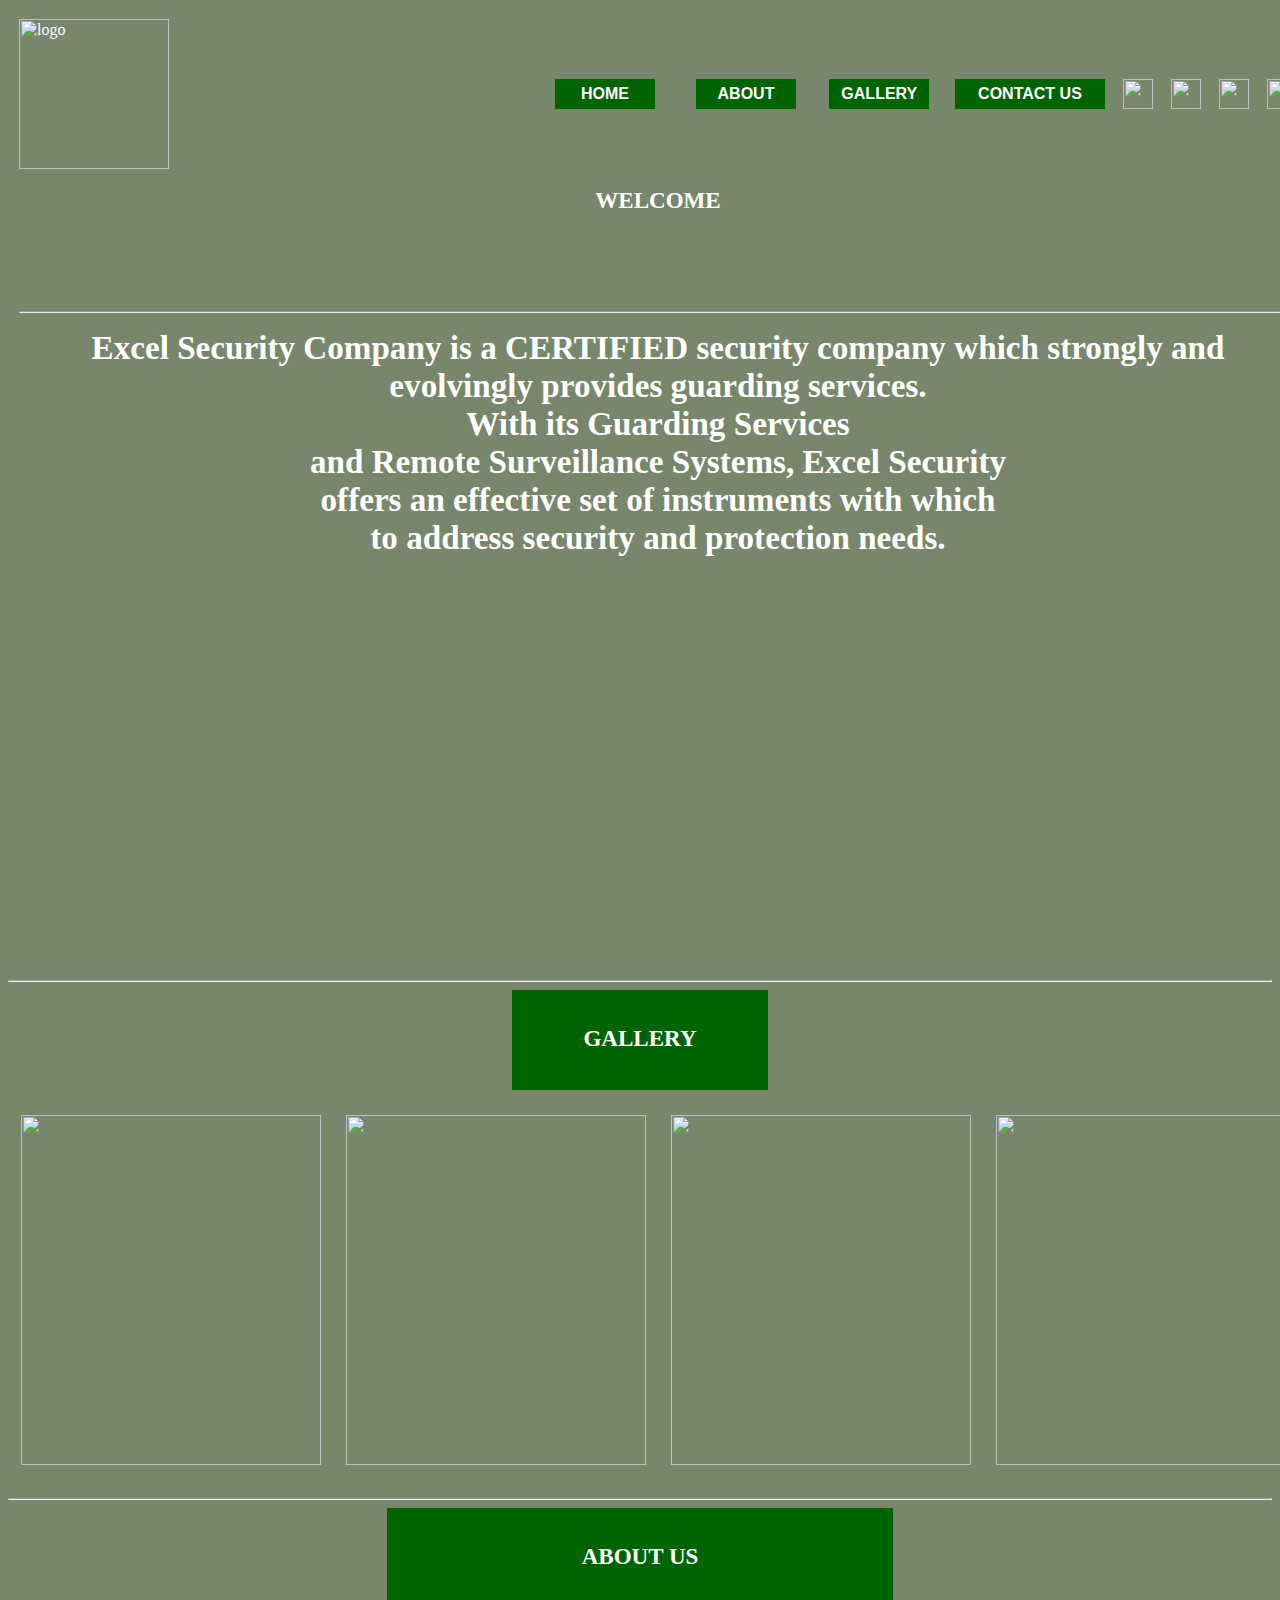
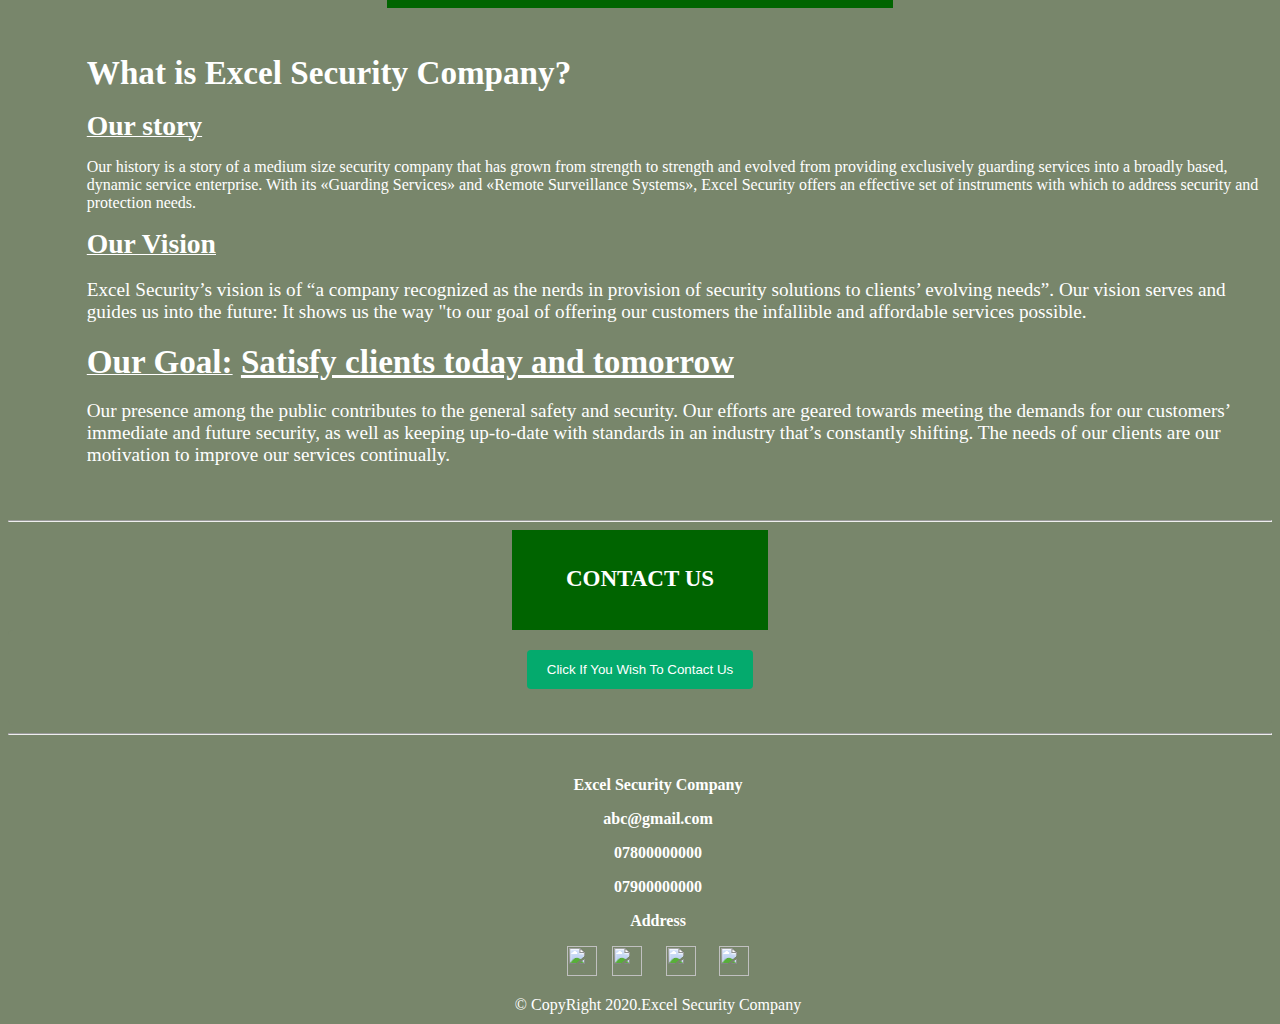
==== index.html @ b9d9d771 "Rename excel.html to index.html" ====
<html>
<head>
<title>Excel Security Company</title>

<style>


input[type=button] {
  background-color: #04AA6D;
  color: white;
  padding: 12px 20px;
  border: none;
  border-radius: 4px;
  cursor: pointer;
}

input[type=button]:hover {
  background-color: #45a049;
}

.container {
  border-radius: 5px;
  background-color: #78866b;
  padding: 20px;
}



textarea{
resize:none;
}
</style>
</head>
<body bgcolor="#78866b" style="color:white;font-family:verdana">
<table border="0" width="1300" height="150" align="center" cellspacing="4" cellpadding="7" background="cx.jpg" align="center">

<tr height="150">
<td width="150"><image src="c2.jpg" width="150" alt="logo"></fd>
<td align="center" width="200" height="50"><a href="excel.html" title="go to home"><button 
class="button" style="width:100;height:30;background-color:#006400;border:0;color:white"><b>
<big>HOME</big></b></button></a></td>

<td align="center" width="150" height="50"><a href="#aboutus" title="go to About"><button 
class="button" style="width:100;height:30;background-color:#006400;border:0;color:white"><b>
<big>ABOUT</big></b></button></a></td>

<td align="center" width="150" height="50"><a href="#gallery" title="go to Gallery"><button 
class="button" style="width:100;height:30;background-color:#006400;border:0;color:white"><b>
<big>GALLERY</big></b></button></a></td>

<td align="center" width="150" height="50"><a href="#contactus" title="go to Contact"><button 
class="button" style="width:150;height:30;background-color:#006400;border:0;color:white"><b>
<big>CONTACT US</big></b></button></a></td>

<td align=center width="30"><a href="https://www.facebook.com/excelguards"><img src="facebook.jpg" width="30" height="30"></a></td>

<td align=center width="30"><a href="  "><img src="instagram.jpg" width="30" height="30"></a></td>

<td align=center width="30"><a href="  "><img src="whatsapp.jpg" width="30" height="30"></a></td>

<td align=center width="30"><a href="  "><img src="twitter.jpg" width="30" height="30"></a></td>
</tr>
<tr height="200" width="1300" rowspan="8">
<td width="1300  align="center" colspan="9"><p align="center"><big><big><b>WELCOME<br><br><br><br><hr><p align="center"><big><big>Excel Security Company is a CERTIFIED security company which strongly and evolvingly provides guarding services.<br>With its Guarding Services<br> and Remote Surveillance Systems, Excel Security <br>offers an effective set of instruments with which<br> to address security and protection needs.</big></big></b></big></big></p></td>


</tr>

<tr>
<td width="1300" height="400"></td>
</tr>
</table>
<hr>
<!-----GALLERY----->

<div id="gallery">
<table border="0" width"1300" height="100" align="center" bgcolor=#006400 >
<tr>
<td>
<center>
<p style="width:250;height:30;background-color:#006400;border:0;color:white"><big><big><b>
GALLERY</b></big></big></p></center>
</td>
</tr>
</table> 

<table style="border-collapse:collapse" width="1300" height="300" align="center" bgcolor="#78866b">
<tr>
<td align="center" width="400" height="400"><img src="G5.png" width="300" height="350"></td>
<td align="center" width="400" height="400"><img src="G3.png" width="300" height="350"></td>
<td align="center" width="400" height="400"><img src="g1.jpg" width="300" height="350"></td>
<td align="center" width="400" height="400"><img src="G4.png" width="300" height="350"></td>
</tr>
</table>
</div>
<hr>
<!----About Us---->
<div id="aboutus">
<table border="0" width"1300" height="100" align="center" bgcolor=#006400 >
<tr>
<td>
<center>
<p style="width:500;height:30;background-color:#006400;border:0;color:white"><big><big><b>
ABOUT US</b></big></big></p></center>
</td>
</tr>
</table>

<table border="0" width"1300" height="100" align="center" bgcolor=#78866b>
<tr> 
<td rowspan="2" width="80" height="500"></td>
<td width="1300" height="500"><p style="color:lightgey"><b><big><big><big><big>What is Excel Security Company?</big></big></big></big></b>
</br>
</br>
<b><u><big><big><big>Our story</p></big></big></big></u></b>
<p>Our history is a story of a medium size security company that has grown from strength to strength and evolved from providing exclusively guarding services into a broadly based, dynamic service enterprise. With its «Guarding Services» and «Remote Surveillance Systems», Excel Security offers an effective set of instruments with which to address security and protection needs.
<br>
<b><u><big><big><big><p>Our Vision</p></big></big></u></b>
<p>Excel Security’s vision is of “a company recognized as the nerds in provision of security solutions to clients’ evolving needs”. Our vision serves and guides us into the future: It shows us the way "to our goal of offering our customers the infallible and affordable services possible.
<b><u><big><big><big><p>Our Goal:</u>  <u>Satisfy clients today and tomorrow </p></big></big></big></u></b>
Our presence among the public contributes to the general safety and security. Our efforts are geared towards meeting the demands for our customers’ immediate and future security, as well as keeping up-to-date with standards in an industry that’s constantly shifting. The needs of our clients are our motivation to improve our services continually.</p>

</big></p></td>
</tr>
</table>
</div>
<hr>
<div id="contactus">
<table border="0" width"1300" height="100" align="center" bgcolor=#006400 >
<tr>
<td>
<center>
<p style="width:250;height:30;background-color:#006400;border:0;color:white"><big><big><b>
CONTACT US</b></big></big></p></center>
</td>
</tr>
</table>
<div class="container">
<form align="center">

    <a href="Contact Us.html"><input type="button" value="Click If You Wish To Contact Us"></a>
  </form>
</div>
</td>

</tr>
</table><hr>
<!------LAST PART------->
<table border="0" width="1300" height="30" align="center" bgcolor="#78866b">
<tr>
<td></td>
</tr>
</table>

<table border="0" width="1300" height="30" align="center">
<tr>
<td>
<p align="center"><b>Excel Security Company</b></p>
<p align="center"><b>abc@gmail.com</b></p>
<p align="center"><b>07800000000</b></p>
<p align="center"><b>07900000000</b></p>
<p align="center"><b>Address</b></p>

<pre align="center" width="40"><a href="https://www.facebook.com/excelguards"><img src="facebook.jpg" width="30" height="30"></a>  <a href="https://www.facebook.com/excelguards"><img src="instagram.jpg" width="30" height="30"></a>   <a href="https://www.facebook.com/excelguards"><img src="twitter.jpg" width="30" height="30"></a>   <a href="https://www.facebook.com/excelguards"><img src="whatsapp.jpg" width="30" height="30"></a>
</pre>
<p align="center" style="color:white">© CopyRight 2020.Excel Security Company </p>
</td>
</tr>
</table>
</div>
</body>

 
</html>
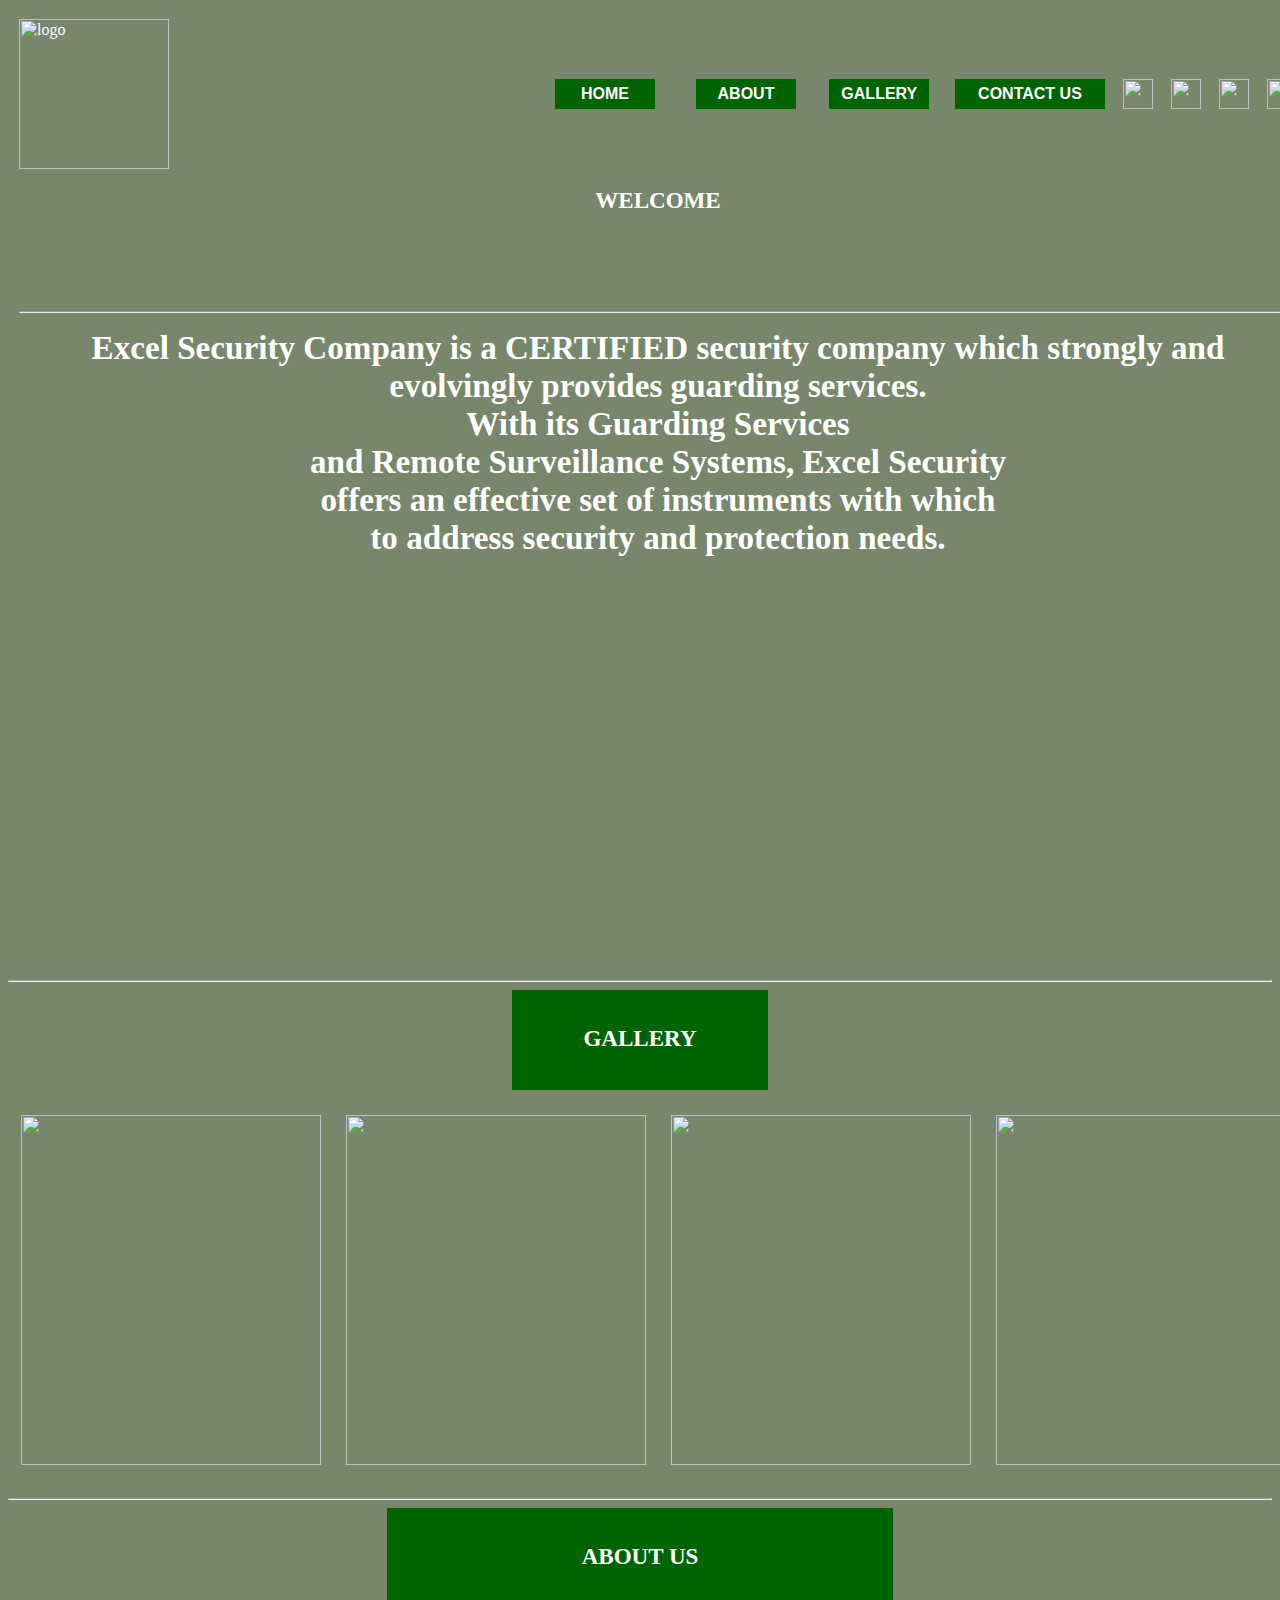
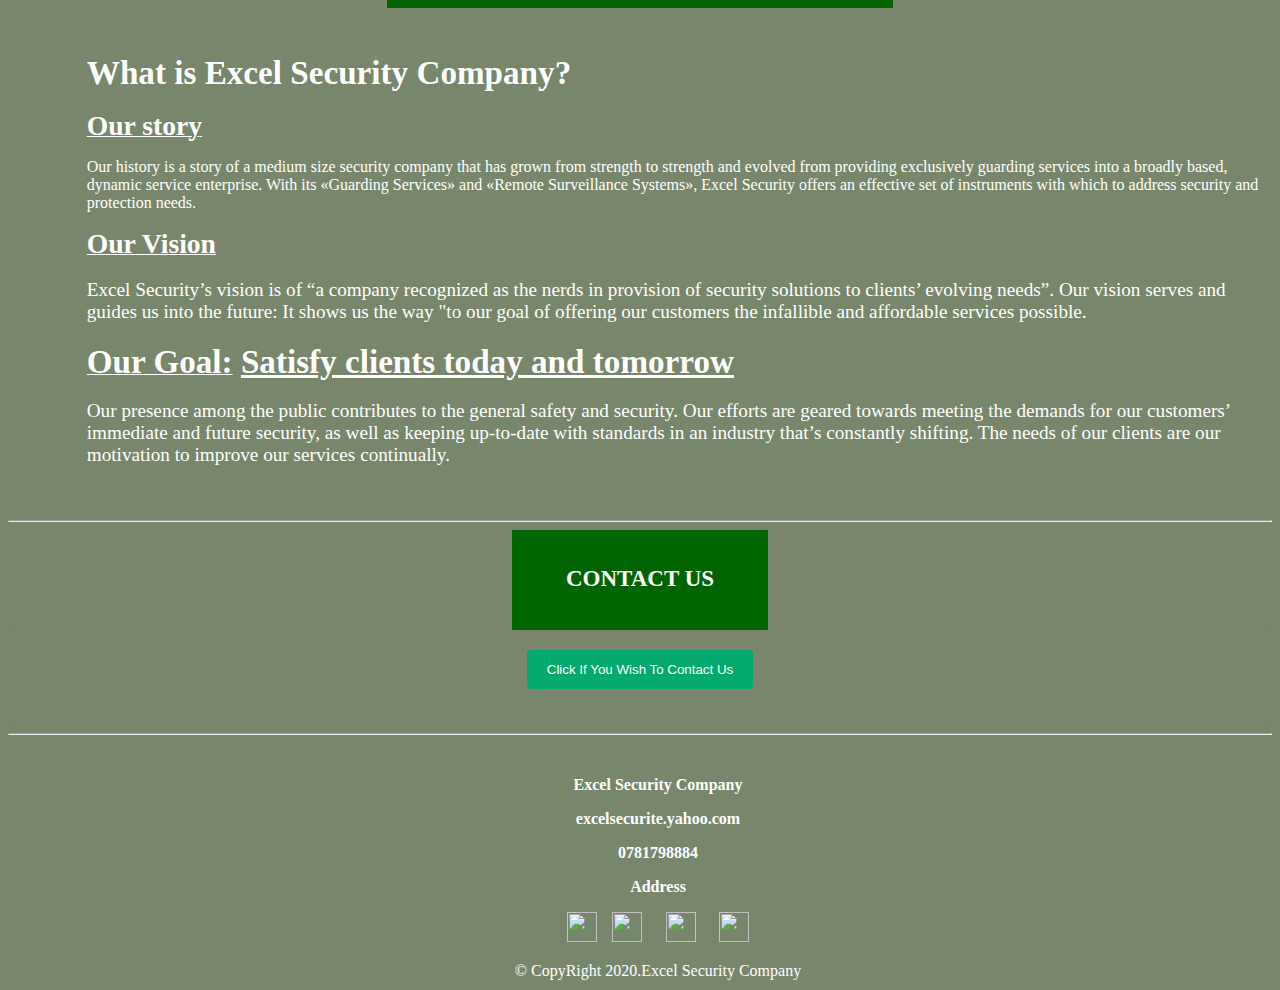
==== commit 9c0fce32: "Update index.html" ====
--- a/index.html
+++ b/index.html
@@ -156,9 +156,9 @@
 <tr>
 <td>
 <p align="center"><b>Excel Security Company</b></p>
-<p align="center"><b>abc@gmail.com</b></p>
-<p align="center"><b>07800000000</b></p>
-<p align="center"><b>07900000000</b></p>
+<p align="center"><b>excelsecurite.yahoo.com</b></p>
+<p align="center"><b>0781798884</b></p>
+
 <p align="center"><b>Address</b></p>
 
 <pre align="center" width="40"><a href="https://www.facebook.com/excelguards"><img src="facebook.jpg" width="30" height="30"></a>  <a href="https://www.facebook.com/excelguards"><img src="instagram.jpg" width="30" height="30"></a>   <a href="https://www.facebook.com/excelguards"><img src="twitter.jpg" width="30" height="30"></a>   <a href="https://www.facebook.com/excelguards"><img src="whatsapp.jpg" width="30" height="30"></a>
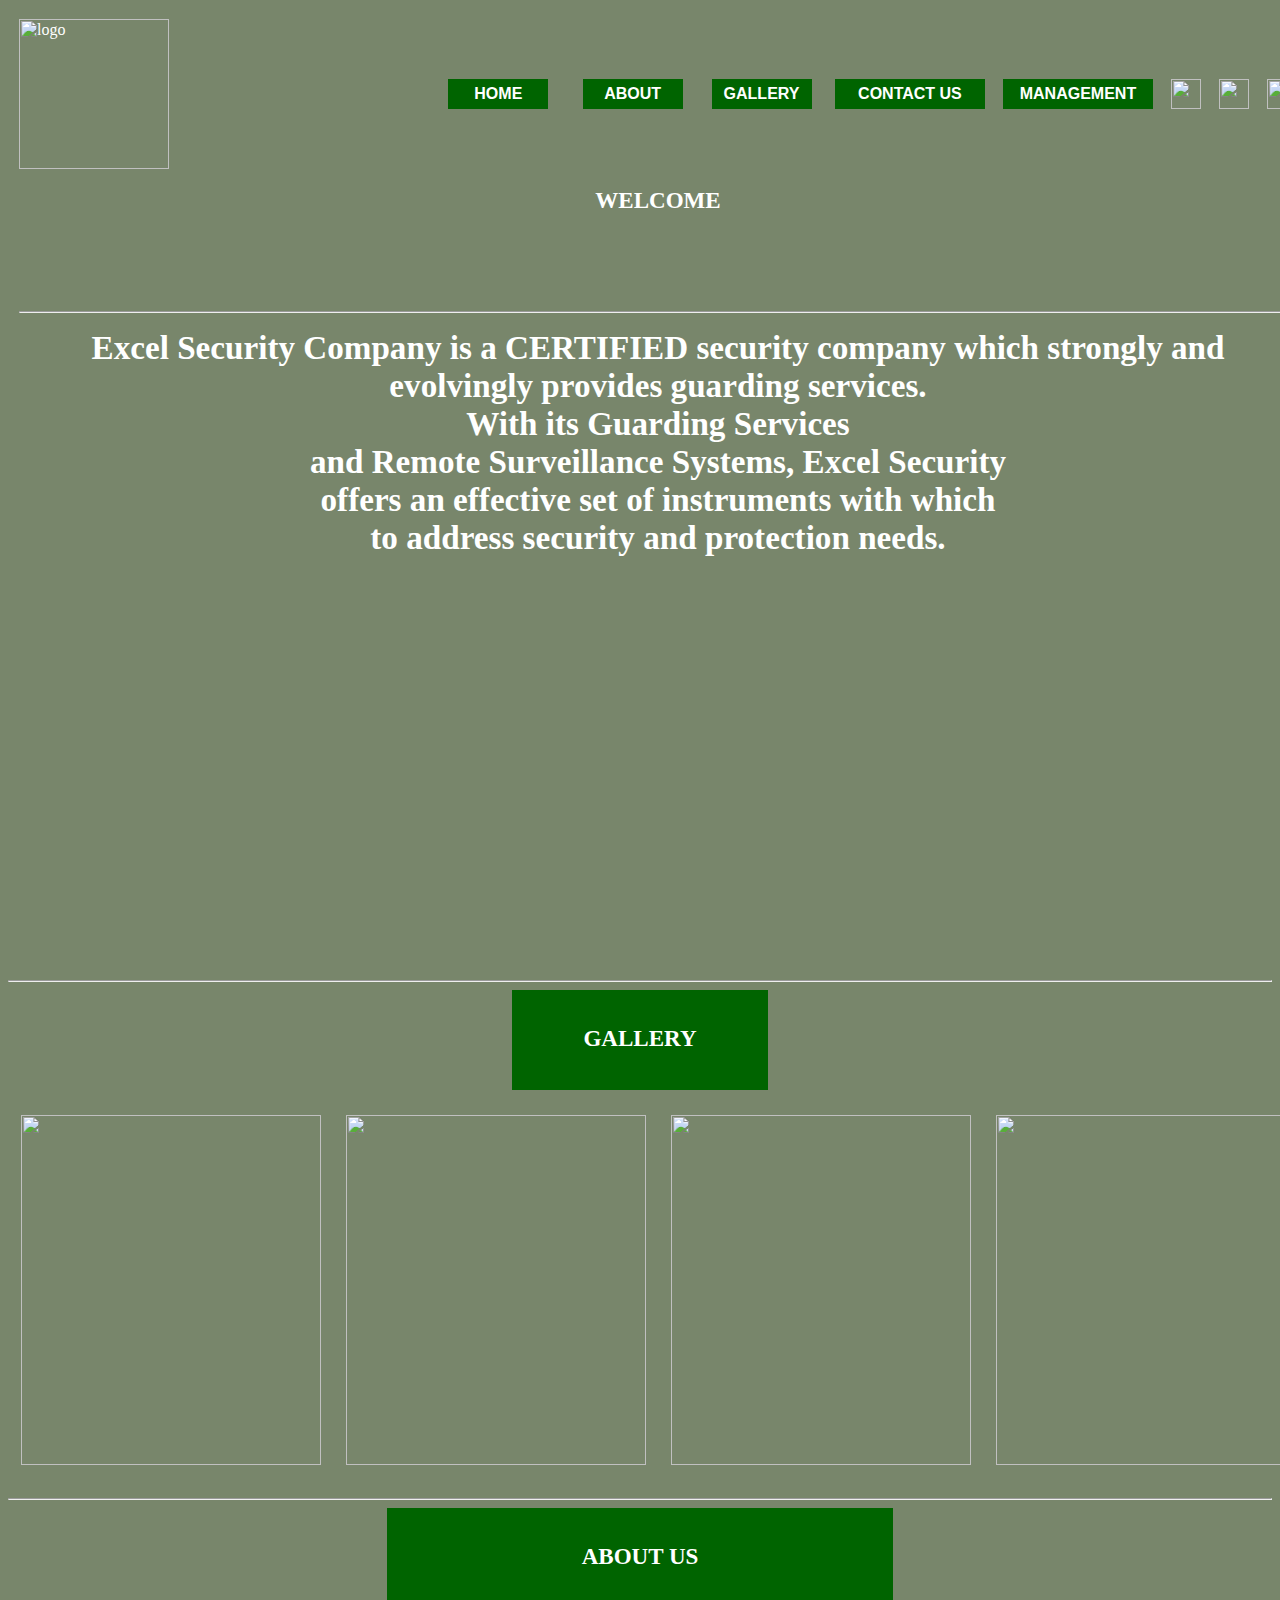
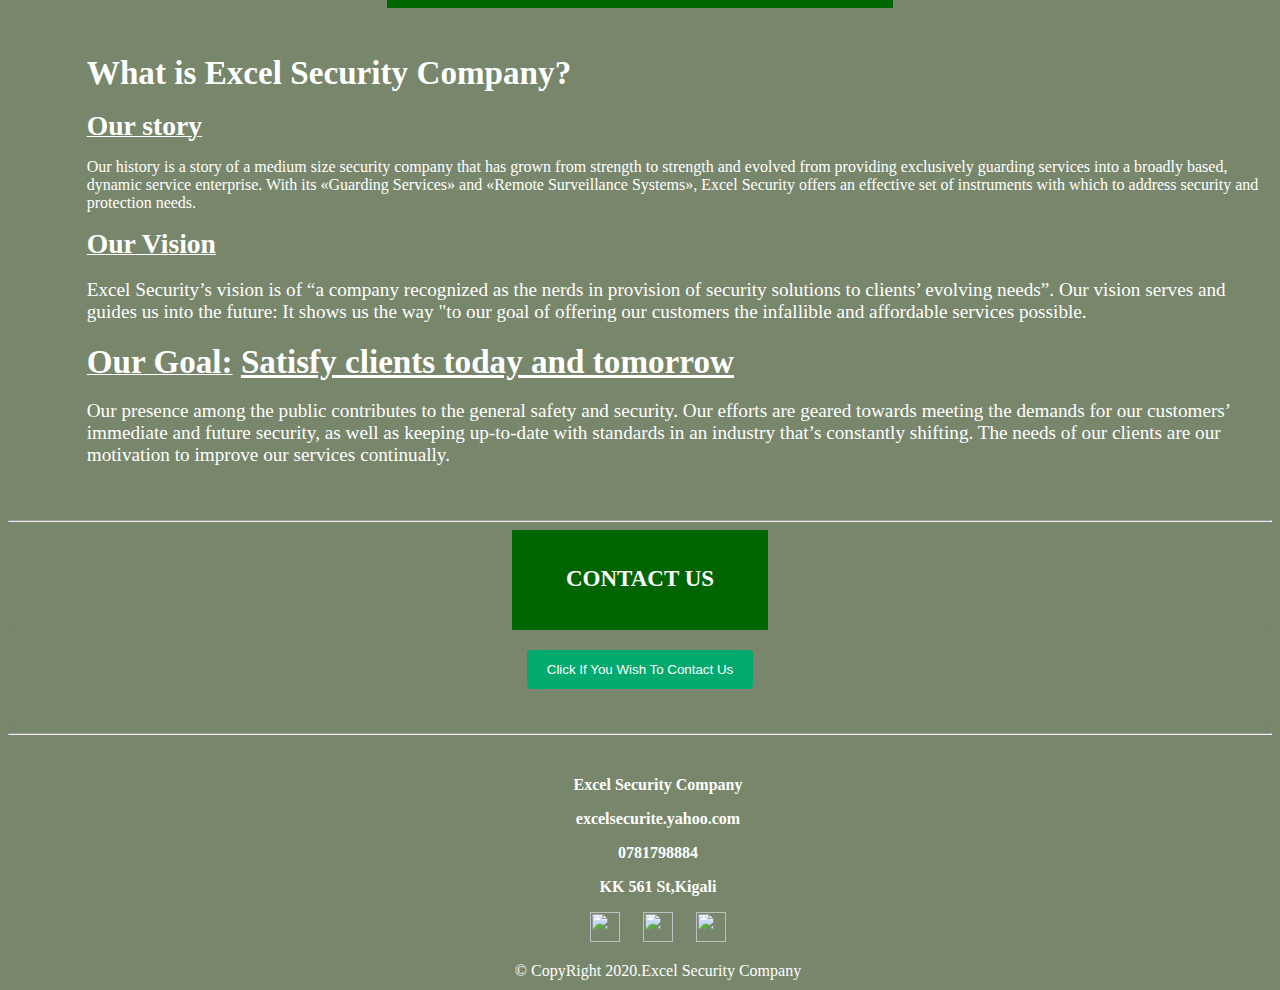
==== commit 6ca851f9: "Update index.html" ====
--- a/index.html
+++ b/index.html
@@ -36,7 +36,7 @@
 
 <tr height="150">
 <td width="150"><image src="c2.jpg" width="150" alt="logo"></fd>
-<td align="center" width="200" height="50"><a href="excel.html" title="go to home"><button 
+<td align="center" width="200" height="50"><a href="index.html" title="go to home"><button 
 class="button" style="width:100;height:30;background-color:#006400;border:0;color:white"><b>
 <big>HOME</big></b></button></a></td>
 
@@ -52,9 +52,11 @@
 class="button" style="width:150;height:30;background-color:#006400;border:0;color:white"><b>
 <big>CONTACT US</big></b></button></a></td>
 
+<td align="center" width="150" height="50"><a href="management.html" title="go to Management"><button 
+class="button" style="width:150;height:30;background-color:#006400;border:0;color:white"><b>
+<big>MANAGEMENT</big></b></button></a></td>
+
 <td align=center width="30"><a href="https://www.facebook.com/excelguards"><img src="facebook.jpg" width="30" height="30"></a></td>
-
-<td align=center width="30"><a href="  "><img src="instagram.jpg" width="30" height="30"></a></td>
 
 <td align=center width="30"><a href="  "><img src="whatsapp.jpg" width="30" height="30"></a></td>
 
@@ -159,9 +161,9 @@
 <p align="center"><b>excelsecurite.yahoo.com</b></p>
 <p align="center"><b>0781798884</b></p>
 
-<p align="center"><b>Address</b></p>
+<p align="center"><b>KK 561 St,Kigali</b></p>
 
-<pre align="center" width="40"><a href="https://www.facebook.com/excelguards"><img src="facebook.jpg" width="30" height="30"></a>  <a href="https://www.facebook.com/excelguards"><img src="instagram.jpg" width="30" height="30"></a>   <a href="https://www.facebook.com/excelguards"><img src="twitter.jpg" width="30" height="30"></a>   <a href="https://www.facebook.com/excelguards"><img src="whatsapp.jpg" width="30" height="30"></a>
+<pre align="center" width="40"><a href="https://www.facebook.com/excelguards"><img src="facebook.jpg" width="30" height="30"></a>   <a href="https://www.facebook.com/excelguards"><img src="twitter.jpg" width="30" height="30"></a>   <a href="https://www.facebook.com/excelguards"><img src="whatsapp.jpg" width="30" height="30"></a>
 </pre>
 <p align="center" style="color:white">© CopyRight 2020.Excel Security Company </p>
 </td>
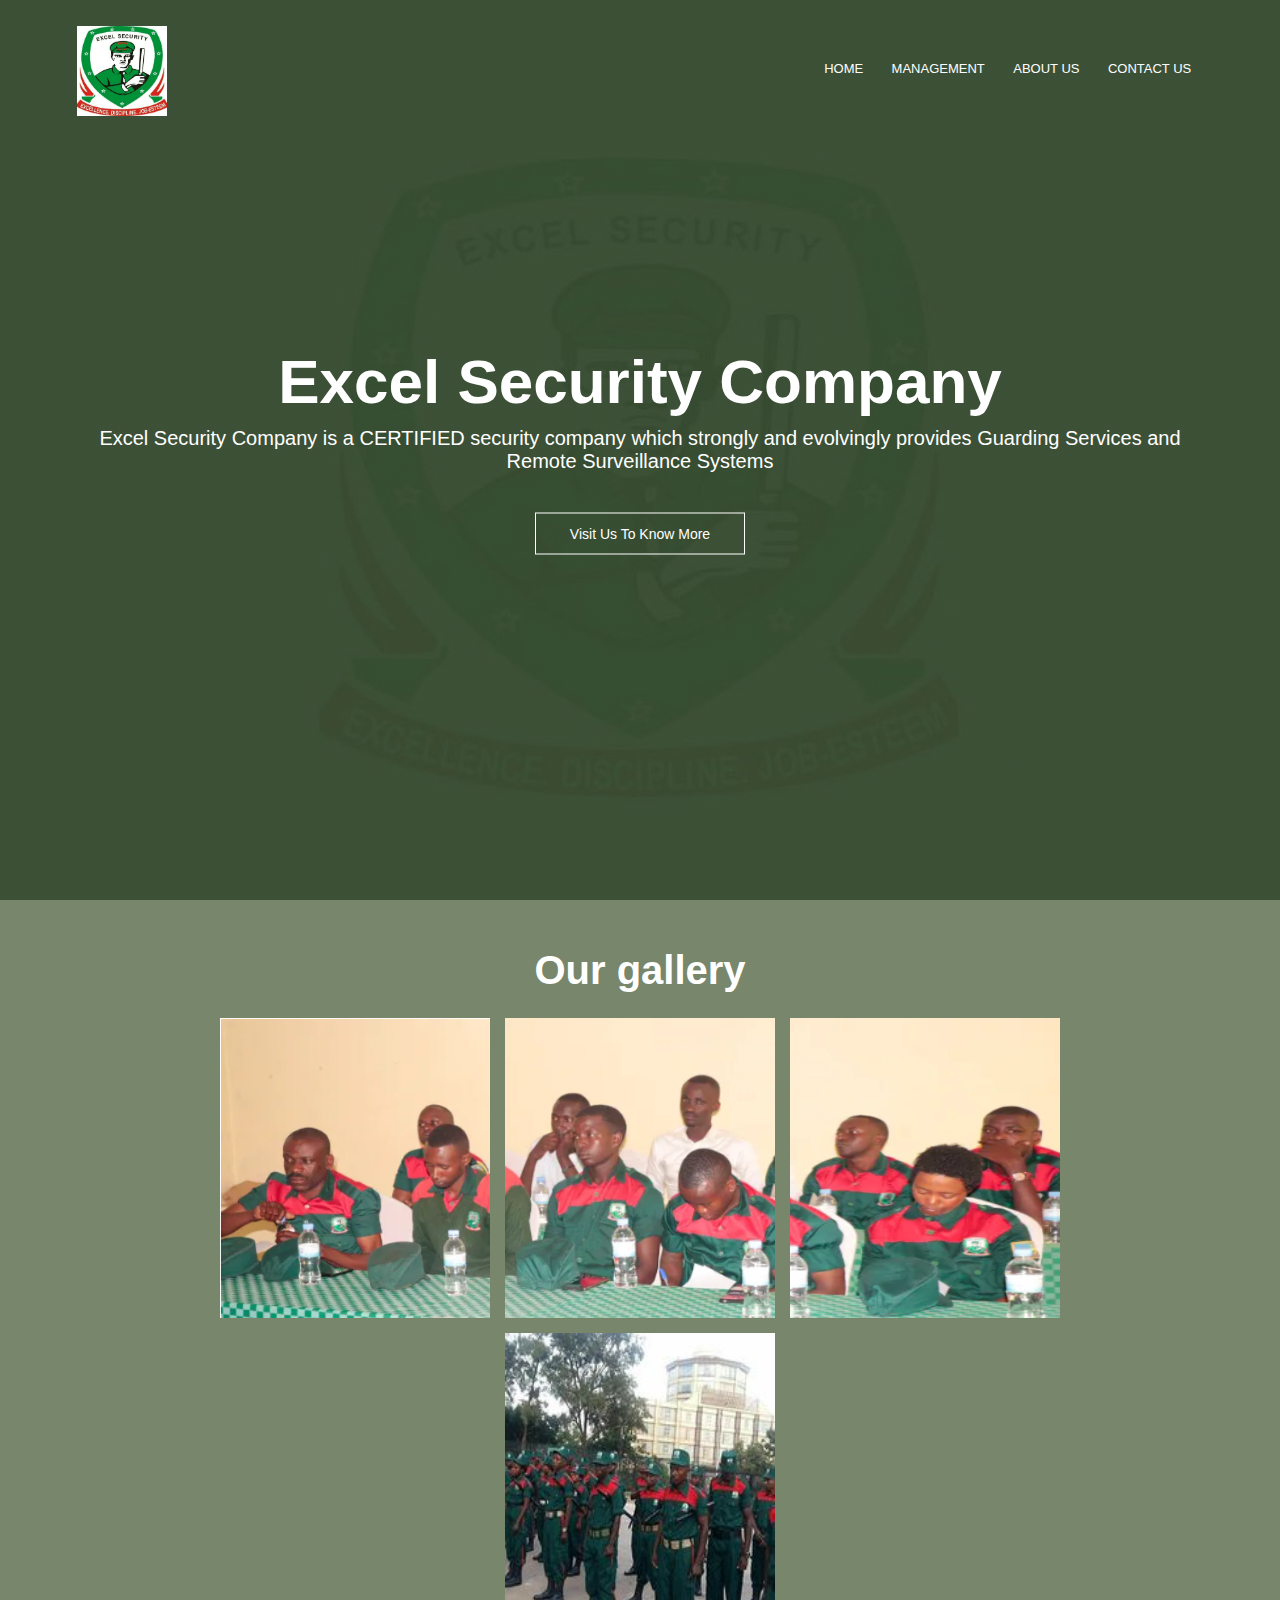
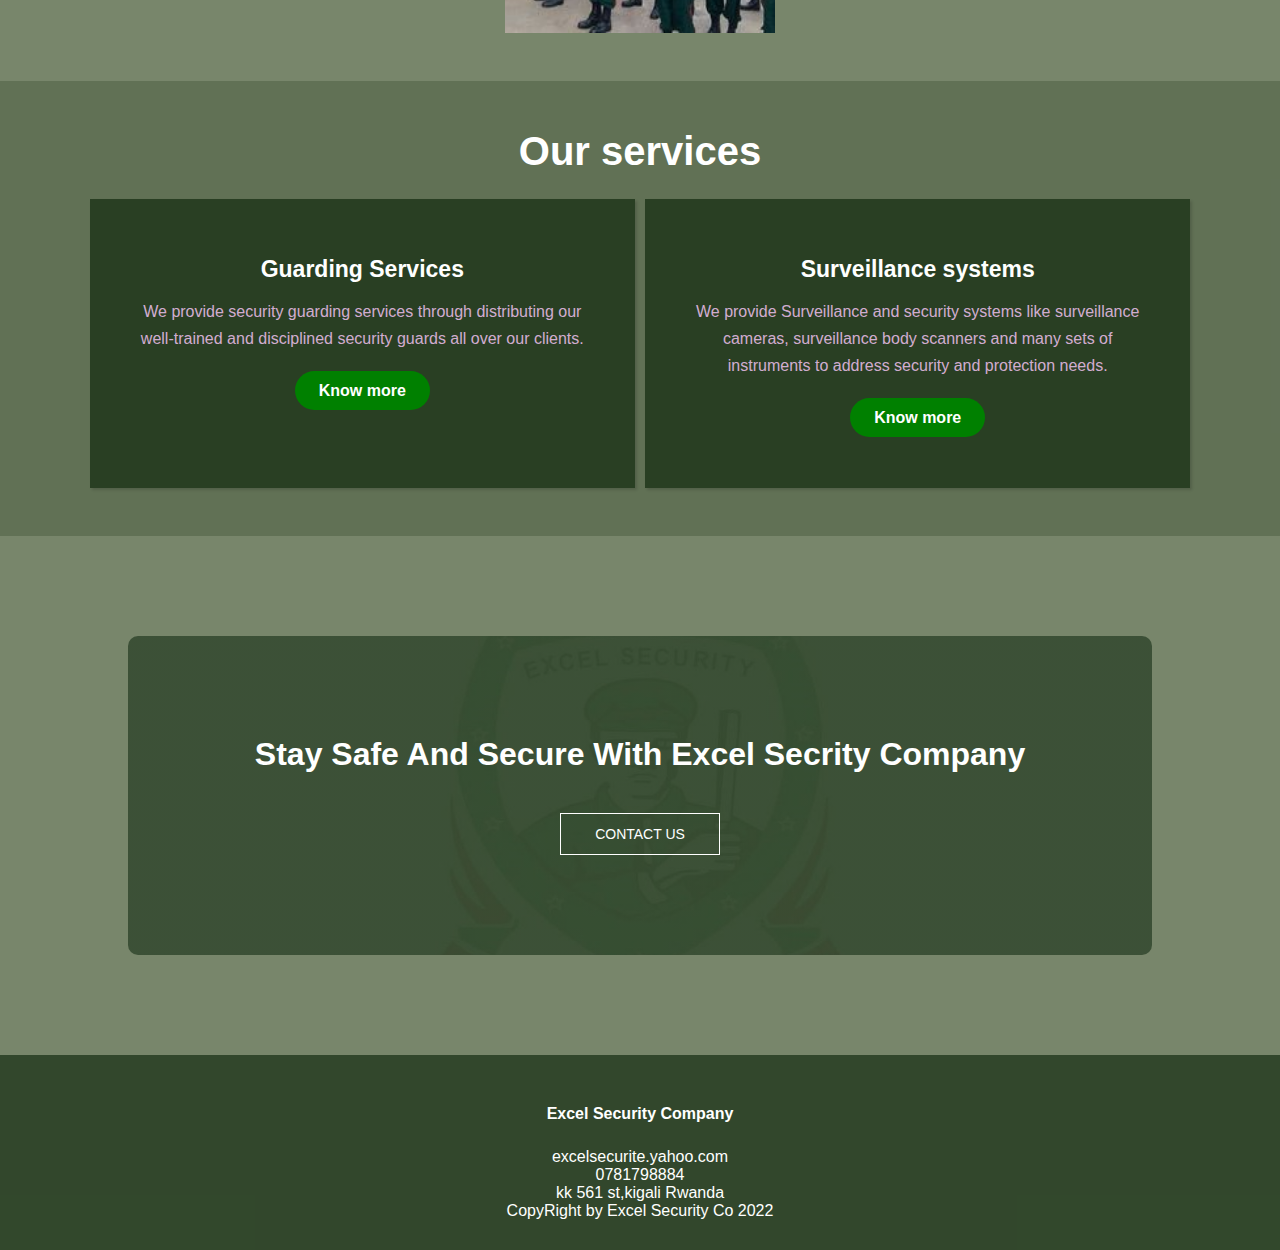
==== commit e299eeb7: "Add files via upload" ====
--- a/index.html
+++ b/index.html
@@ -1,176 +1,139 @@
 <html>
 <head>
-<title>Excel Security Company</title>
+<meta name="viewport" content="width=device-width, initial-scale=1.0">
+<link rel="stylesheet" type="text/css" href="style.css">
+<link rel="stylesheet" href="fontawesome/css/all.min.css">
+</head>
+<body>
+<section class="header">
+<nav>
+<a href="index.html"><img src="c2.jpg" width="100"></a>
+<div class="nav-links" id="navLinks">
+<i class="fa fa-times" onclick="hideMenu()"></i>
+<ul>
+<li><a href="index.html">HOME</a></li>
+<li><a href="management.html">MANAGEMENT</a></li>
 
-<style>
+<li><a href="about.html">ABOUT US</a></li>
+<li><a href="contact.html">CONTACT US</a></li>
+</ul> 
+</div>
+<i class="fa fa-bars" onclick="showMenu()"></i>
+</nav>
+<div class="text-box">
+<h1>Excel Security Company</h1>
+<p>Excel Security Company is a CERTIFIED security company which strongly and evolvingly provides Guarding Services and Remote Surveillance Systems</p>
+<a href="contact.html" class="hero-btn">Visit Us To Know More</a>
+</div>
+
+</section>
+
+<!-- gallery -->
 
 
-input[type=button] {
-  background-color: #04AA6D;
-  color: white;
-  padding: 12px 20px;
-  border: none;
-  border-radius: 4px;
-  cursor: pointer;
+<div class="gallery">
+    <h1>Our <span>gallery</span></h1>
+    <div class="main-gallery">
+        <div class="inner-gallery">
+            <img src="G3.png" alt="">
+        </div>
+
+        <div class="inner-gallery">
+            <img src="G4.png" alt="">
+        </div>
+
+        <div class="inner-gallery">
+            <img src="G5.png" alt="">
+        </div>
+
+        <div class="inner-gallery">
+            <img src="g1.jpg" alt="">
+        </div>
+
+        
+    </div>
+</div>
+
+<!-- our services -->
+
+<div class="our-servies">
+    <h1>Our <span>services</span></h1>
+
+    <div class="main-services">
+
+        <div class="inner-services">
+            
+                <i class="fas fa-user-shield"></i>
+           
+           <h5>Guarding Services</h5>
+            <div class="pra">
+            <p>We provide security guarding services through distributing our well-trained and disciplined security guards all over our clients.</p>
+            <p style="text-align: center;">
+           <a class="button" href="contact.html">Know more</a>
+            </p>
+            </div>
+             
+
+
+  </div>
+<div class="inner-services">
+            
+                <i class="fas fa-bell"></i>
+           
+           <h5>Surveillance systems</h5>
+            <div class="pra">
+            <p>We provide Surveillance and security systems like surveillance cameras, surveillance body scanners and many sets of instruments to address security and protection needs.</p>
+            <p style="text-align: center;">
+           <a class="button" href="contact.html">Know more</a>
+            </p>
+            
+             </div>
+
+
+  </div>
+
+       
+
+
+    </div>
+</div>
+
+<!-----call----->
+<section class="cta">
+<h1>Stay Safe And Secure With Excel Secrity Company</h1>
+<a href="contact.html" class="hero-btn">CONTACT US</a>
+</section>
+
+<!------footer----->
+<section class="footer">
+<h4>Excel Security Company</h4>
+<p>excelsecurite.yahoo.com<br>0781798884<br>kk 561 st,kigali Rwanda</p>
+<div class="icons">
+<i class="fab fa-facebook"></i>
+<i class="fab fa-whatsapp"></i>
+<i class="fab fa-twitter"></i>
+</div>
+<p>CopyRight by Excel Security Co 2022</p>
+</section>
+
+<script>
+
+var navLinks = document.getElementById("navLinks");
+function showMenu(){
+navLinks.style.right= "0";
+}
+function hideMenu(){
+navLinks.style.right= "-200px";
 }
 
-input[type=button]:hover {
-  background-color: #45a049;
-}
-
-.container {
-  border-radius: 5px;
-  background-color: #78866b;
-  padding: 20px;
-}
+</script>
 
 
 
-textarea{
-resize:none;
-}
-</style>
-</head>
-<body bgcolor="#78866b" style="color:white;font-family:verdana">
-<table border="0" width="1300" height="150" align="center" cellspacing="4" cellpadding="7" background="cx.jpg" align="center">
-
-<tr height="150">
-<td width="150"><image src="c2.jpg" width="150" alt="logo"></fd>
-<td align="center" width="200" height="50"><a href="index.html" title="go to home"><button 
-class="button" style="width:100;height:30;background-color:#006400;border:0;color:white"><b>
-<big>HOME</big></b></button></a></td>
-
-<td align="center" width="150" height="50"><a href="#aboutus" title="go to About"><button 
-class="button" style="width:100;height:30;background-color:#006400;border:0;color:white"><b>
-<big>ABOUT</big></b></button></a></td>
-
-<td align="center" width="150" height="50"><a href="#gallery" title="go to Gallery"><button 
-class="button" style="width:100;height:30;background-color:#006400;border:0;color:white"><b>
-<big>GALLERY</big></b></button></a></td>
-
-<td align="center" width="150" height="50"><a href="#contactus" title="go to Contact"><button 
-class="button" style="width:150;height:30;background-color:#006400;border:0;color:white"><b>
-<big>CONTACT US</big></b></button></a></td>
-
-<td align="center" width="150" height="50"><a href="management.html" title="go to Management"><button 
-class="button" style="width:150;height:30;background-color:#006400;border:0;color:white"><b>
-<big>MANAGEMENT</big></b></button></a></td>
-
-<td align=center width="30"><a href="https://www.facebook.com/excelguards"><img src="facebook.jpg" width="30" height="30"></a></td>
-
-<td align=center width="30"><a href="  "><img src="whatsapp.jpg" width="30" height="30"></a></td>
-
-<td align=center width="30"><a href="  "><img src="twitter.jpg" width="30" height="30"></a></td>
-</tr>
-<tr height="200" width="1300" rowspan="8">
-<td width="1300  align="center" colspan="9"><p align="center"><big><big><b>WELCOME<br><br><br><br><hr><p align="center"><big><big>Excel Security Company is a CERTIFIED security company which strongly and evolvingly provides guarding services.<br>With its Guarding Services<br> and Remote Surveillance Systems, Excel Security <br>offers an effective set of instruments with which<br> to address security and protection needs.</big></big></b></big></big></p></td>
+</body>
 
 
-</tr>
 
-<tr>
-<td width="1300" height="400"></td>
-</tr>
-</table>
-<hr>
-<!-----GALLERY----->
 
-<div id="gallery">
-<table border="0" width"1300" height="100" align="center" bgcolor=#006400 >
-<tr>
-<td>
-<center>
-<p style="width:250;height:30;background-color:#006400;border:0;color:white"><big><big><b>
-GALLERY</b></big></big></p></center>
-</td>
-</tr>
-</table> 
 
-<table style="border-collapse:collapse" width="1300" height="300" align="center" bgcolor="#78866b">
-<tr>
-<td align="center" width="400" height="400"><img src="G5.png" width="300" height="350"></td>
-<td align="center" width="400" height="400"><img src="G3.png" width="300" height="350"></td>
-<td align="center" width="400" height="400"><img src="g1.jpg" width="300" height="350"></td>
-<td align="center" width="400" height="400"><img src="G4.png" width="300" height="350"></td>
-</tr>
-</table>
-</div>
-<hr>
-<!----About Us---->
-<div id="aboutus">
-<table border="0" width"1300" height="100" align="center" bgcolor=#006400 >
-<tr>
-<td>
-<center>
-<p style="width:500;height:30;background-color:#006400;border:0;color:white"><big><big><b>
-ABOUT US</b></big></big></p></center>
-</td>
-</tr>
-</table>
-
-<table border="0" width"1300" height="100" align="center" bgcolor=#78866b>
-<tr> 
-<td rowspan="2" width="80" height="500"></td>
-<td width="1300" height="500"><p style="color:lightgey"><b><big><big><big><big>What is Excel Security Company?</big></big></big></big></b>
-</br>
-</br>
-<b><u><big><big><big>Our story</p></big></big></big></u></b>
-<p>Our history is a story of a medium size security company that has grown from strength to strength and evolved from providing exclusively guarding services into a broadly based, dynamic service enterprise. With its «Guarding Services» and «Remote Surveillance Systems», Excel Security offers an effective set of instruments with which to address security and protection needs.
-<br>
-<b><u><big><big><big><p>Our Vision</p></big></big></u></b>
-<p>Excel Security’s vision is of “a company recognized as the nerds in provision of security solutions to clients’ evolving needs”. Our vision serves and guides us into the future: It shows us the way "to our goal of offering our customers the infallible and affordable services possible.
-<b><u><big><big><big><p>Our Goal:</u>  <u>Satisfy clients today and tomorrow </p></big></big></big></u></b>
-Our presence among the public contributes to the general safety and security. Our efforts are geared towards meeting the demands for our customers’ immediate and future security, as well as keeping up-to-date with standards in an industry that’s constantly shifting. The needs of our clients are our motivation to improve our services continually.</p>
-
-</big></p></td>
-</tr>
-</table>
-</div>
-<hr>
-<div id="contactus">
-<table border="0" width"1300" height="100" align="center" bgcolor=#006400 >
-<tr>
-<td>
-<center>
-<p style="width:250;height:30;background-color:#006400;border:0;color:white"><big><big><b>
-CONTACT US</b></big></big></p></center>
-</td>
-</tr>
-</table>
-<div class="container">
-<form align="center">
-
-    <a href="Contact Us.html"><input type="button" value="Click If You Wish To Contact Us"></a>
-  </form>
-</div>
-</td>
-
-</tr>
-</table><hr>
-<!------LAST PART------->
-<table border="0" width="1300" height="30" align="center" bgcolor="#78866b">
-<tr>
-<td></td>
-</tr>
-</table>
-
-<table border="0" width="1300" height="30" align="center">
-<tr>
-<td>
-<p align="center"><b>Excel Security Company</b></p>
-<p align="center"><b>excelsecurite.yahoo.com</b></p>
-<p align="center"><b>0781798884</b></p>
-
-<p align="center"><b>KK 561 St,Kigali</b></p>
-
-<pre align="center" width="40"><a href="https://www.facebook.com/excelguards"><img src="facebook.jpg" width="30" height="30"></a>   <a href="https://www.facebook.com/excelguards"><img src="twitter.jpg" width="30" height="30"></a>   <a href="https://www.facebook.com/excelguards"><img src="whatsapp.jpg" width="30" height="30"></a>
-</pre>
-<p align="center" style="color:white">© CopyRight 2020.Excel Security Company </p>
-</td>
-</tr>
-</table>
-</div>
-</body>
-
- 
-</html>
+</html>--- a/style.css
+++ b/style.css
@@ -0,0 +1,566 @@
+*{
+margin: 0;
+padding: 0;
+font-family: 'poppins', sans-serif;
+}
+
+body{
+background: #78866b;
+
+}
+
+.header{
+min-height: 100vh;
+width: 100%;
+background-image:linear-gradient(rgba(4,30,2,0.6),rgba(4,30,2,0.6)),url(cx.jpg);
+background-position: center;
+background-size: cover;
+position: relative;
+
+}
+
+nav{
+display: flex;
+padding: 2% 6%;
+justify-content: space-between;
+align-items: center;
+}
+
+nav img{
+width: 90px;
+
+}
+.nav-links{
+flex: 1;
+text-align: right;
+
+}
+
+.nav-links ul li{
+list-style: none;
+display: inline-block;
+padding: 8px 12px;
+position: relative;
+
+}
+
+.nav-links ul li a{
+color: #fff;
+text-decoration: none;
+font-size: 13px;
+
+}
+
+.nav-links ul li::after{
+content: '';
+width: 0%;
+height: 5px;
+background: green;
+display: block;
+margin: auto;
+transition: 0.5s;
+
+}
+
+.nav-links ul li:hover::after{
+width: 100%
+
+}
+
+.text-box{
+width: 90%;
+color: #fff;
+position: absolute;
+top: 50%;
+left: 50%;
+transform: translate(-50%,-50%);
+text-align: center;
+
+
+
+}
+
+.text-box h1{
+font-size: 62px;
+
+}
+.text-box h2{
+font-size: 70px;
+
+}
+
+.text-box p{
+margin: 10px 0 40px;
+font-size: 20px;
+ color: #fff;
+
+}
+
+.hero-btn{
+display: inline-block;
+text-decoration: none;
+color: #fff;
+border: 1px solid #fff;
+padding: 12px 34px;
+font-size: 14px;
+background: transparent;
+position: relative;
+cursor: pointer;
+
+}
+
+.hero-btn:hover{
+border: 1px solid green;
+background: green;
+transition: 1s;
+
+}
+
+nav .fa{
+display: none;
+
+}
+
+.gallery{
+    padding: 3rem 7%;
+
+}
+.gallery h1{
+    font-size: 40px;
+    text-align: center;
+    color: #fff;
+    margin-bottom: 25px;
+}
+.gallery h1 span{
+    color: #fff;
+}
+.main-gallery{
+    display: flex;
+    justify-content: center;
+    align-items: center;
+    flex-wrap: wrap;
+    gap: 15px;
+}
+
+.inner-gallery img{
+    width: 270px;
+    height: 300px;
+}
+.inner-gallery img:hover{
+    transform: scale(1.1);
+}
+ 
+.our-servies{
+    background: rgba(4,30,2,0.2);
+    padding: 3rem 7%;
+}
+.our-servies h1{
+    color: white;
+    text-align: center;
+    font-size: 40px;
+    margin-bottom: 25px;
+}
+.our-servies h1 span{
+    color: white;
+}
+.main-services{
+    display: flex;
+    justify-content: center;
+    flex-wrap: wrap;
+    gap: 10px;
+
+}
+.inner-services{
+    flex: 1 1 300px;
+    padding: 2rem 3rem;
+    text-align: center;
+    box-shadow: rgba(0, 0, 0, 0.15) 1.95px 1.95px 2.6px;
+    background:rgba(4,30,2,0.6);
+}
+.inner-services:hover{
+    box-shadow: rgba(0, 0, 0, 0.35) 0px 5px 15px;
+     
+}
+
+
+.inner-services i{
+font-size: 50px;
+display: block;
+text-align: center;
+margin: 25px 0px;
+color: lightgreen;
+
+
+}
+
+h5{
+color: white;
+font-size: 23px;
+margin-bottom: 15px;
+
+}
+
+.pra p{
+color: #fcfc;
+font-size: 16px;
+line-height: 27px;
+margin-bottom: 25px;
+
+}
+
+.inner-services .button{
+background-color: green;
+color: white;
+text-decoration: none;
+border: 2px solid transparent;
+font-weight: bold;
+padding: 9px 22px;
+border-radius: 30px;
+transition: .4s;
+
+
+}
+.inner-services .button:hover{
+background-color: transparent;
+border: 3px solid green;
+cursor: pointer;
+}
+
+.cta{
+margin: 100px auto;
+width: 80%;
+background-image:linear-gradient(rgba(4,30,2,0.6),rgba(4,30,2,0.6)),url(cx.jpg);
+background-size: cover;
+background-position: center;
+border-radius: 10px;
+text-align: center;
+padding: 100px 0;
+}
+
+.cta h1{
+color: white;
+margin-bottom: 40px;
+pading: 0;
+
+}
+
+.footer{
+width: 100%;
+text-align: center;
+padding: 30px 0;
+background:rgba(4,30,2,0.6);
+}
+
+.footer h4{
+margin-bottom: 25px;
+margin-top: 20px;
+color: white;
+}
+
+.footer p{
+color: white;
+
+}
+
+.icons .fab{
+color: white;
+margin: 0 13px;
+cursor: pointer;
+padding: 18px 0;
+
+}
+
+
+
+
+
+
+
+
+
+
+
+
+
+
+
+@media(max-width: 768px){
+.pra p{
+color: #fcfc;
+font-size: 5px;
+line-height: 18px;
+margin-bottom: 24px;
+
+}
+
+.inner-services p{
+    padding: 0 2rem;
+    font-size: 1.1rem;
+    color: white;
+}
+.inner-gallery img{
+    width: 320px;
+    height: 300px;
+}
+
+.text-box h1{
+font-size: 20px;
+
+}
+.text-box h2{
+font-size: 28px;
+
+}
+.text-box p{
+margin: 10px 0 40px;
+font-size: 14px;
+ color: #fff;
+
+}
+
+.nav-links ul li{
+display: block;
+
+}
+.nav-links{
+position: fixed;
+background: green;
+height: 100vh;
+width: 200px;
+top: 0;
+right: -200px;
+text-align: left;
+z-index: 2;
+transition: 1s;
+}
+
+nav .fa{
+display: block;
+color: #fff;
+margin: 25px;
+font-size: 22px;
+cursor: pointer;
+text-align: right;
+}
+.nav-links ul{
+padding: 30px;
+
+}
+
+}
+
+/*---------about page---------*/
+
+.sub-header{
+height: 50vh;
+width: 100%;
+background-image:linear-gradient(rgba(4,30,2,0.6),rgba(4,30,2,0.6)),url(cx.jpg);
+background-position: center;
+background-size: cover;
+text-align: center;
+color: white;
+
+}
+
+.sub-header h1{
+margin-top: 50px;
+
+}
+
+.about-us{
+width: 80%;
+margin: auto;
+padding-top: 80px;
+padding-bottom: 50px;
+
+}
+
+.about-col{
+flex-basis:100%;
+padding: 20px 2px;
+
+}
+
+.about-col h1{
+padding-top: 0;
+color: white;
+font-size: 25px;
+
+}
+
+.about-col p{
+padding:15px 0 25px;
+color: white;
+font-size: 19px;
+}
+
+.red-btn{
+background-color: green;
+color: white;
+text-decoration: none;
+border: 2px solid transparent;
+font-weight: bold;
+padding: 9px 22px;
+border-radius: 30px;
+transition: .4s;
+
+}
+
+.red-btn:hover{
+background-color: transparent;
+border: 3px solid green;
+cursor: pointer;
+}
+
+/*---------contact--------------*/
+
+.location{
+width: 80%;
+margin: auto;
+padding: 80px 0;
+
+}
+ 
+.location iframe{
+width: 100%;
+
+}
+
+.contact-us{
+width: 80%;
+margin: auto;
+
+
+
+}
+.contact-col{
+flex-basis: 48%;
+margin-bottom: 30px;
+
+}
+
+.contact-col div{
+display: flex;
+align-items: center;
+margin-bottom: 40px;
+
+}
+
+.contact-col div .fa{
+font-size: 28px;
+color: green;
+margin: 10px;
+margin-right: 30px;
+
+
+}
+
+.contact-col div p{
+padding: 0;
+color: #fff;
+}
+.contact-col div h5{
+font-size: 20px;
+margin-bottom: 5px;
+color: white;
+font-weight: 500;
+font-size: 24;
+}
+
+.contact-col input, .contact-col textarea{
+width: 100%;
+padding: 15px;
+margin-bottom: 17px;
+outline: none;
+border: 1px solid #ccc;
+
+
+}
+.course{
+width: 80%;
+margin: auto;
+text-align: center;
+padding-top: 10px;
+
+}
+.course .row{
+    display: flex;
+    justify-content: center;
+    align-items: center;
+    flex-wrap: wrap;
+    gap: 15px;
+}
+.row{
+margin-top: 5%;
+display: flex;
+justify-content: space-between;
+}
+.course h1{
+font-weight: 600;
+font-size: 36px;
+color: white;
+}
+
+.course p{
+color: white;
+font-size: 20px;
+font-weight: 300;
+line-height: 22px;
+padding: 10px;
+
+}
+
+
+.course-col{
+flex-basis: 31%;
+background: darkgreen;
+border-radius: 10px;
+margin-bottom: 5%;
+padding: 20px 12px;
+box-sizing: border-box;
+transition: 0.5s;
+}
+.course-col h5{
+text-align: center;
+font-weight: 350;
+margin: 10px 0;
+color: rgba{0,6,0,0};
+
+}
+h3{
+text-align: center;
+font-weight: 600;
+margin: 10px 0;
+color: white;
+
+}
+.course-col:hover{
+box-shadow: 0 0 20px 0px rgba(0,0,0,0.2);
+
+}
+
+.course-col p{
+text-align: center;
+font-size: 16;
+margin: 10px 0;
+color: white;
+}
+
+
+@media(max-width: 768px){
+.row{
+flex-direction: column;
+}
+
+}
+
+
+
+
+
+
+
+
+
+
+
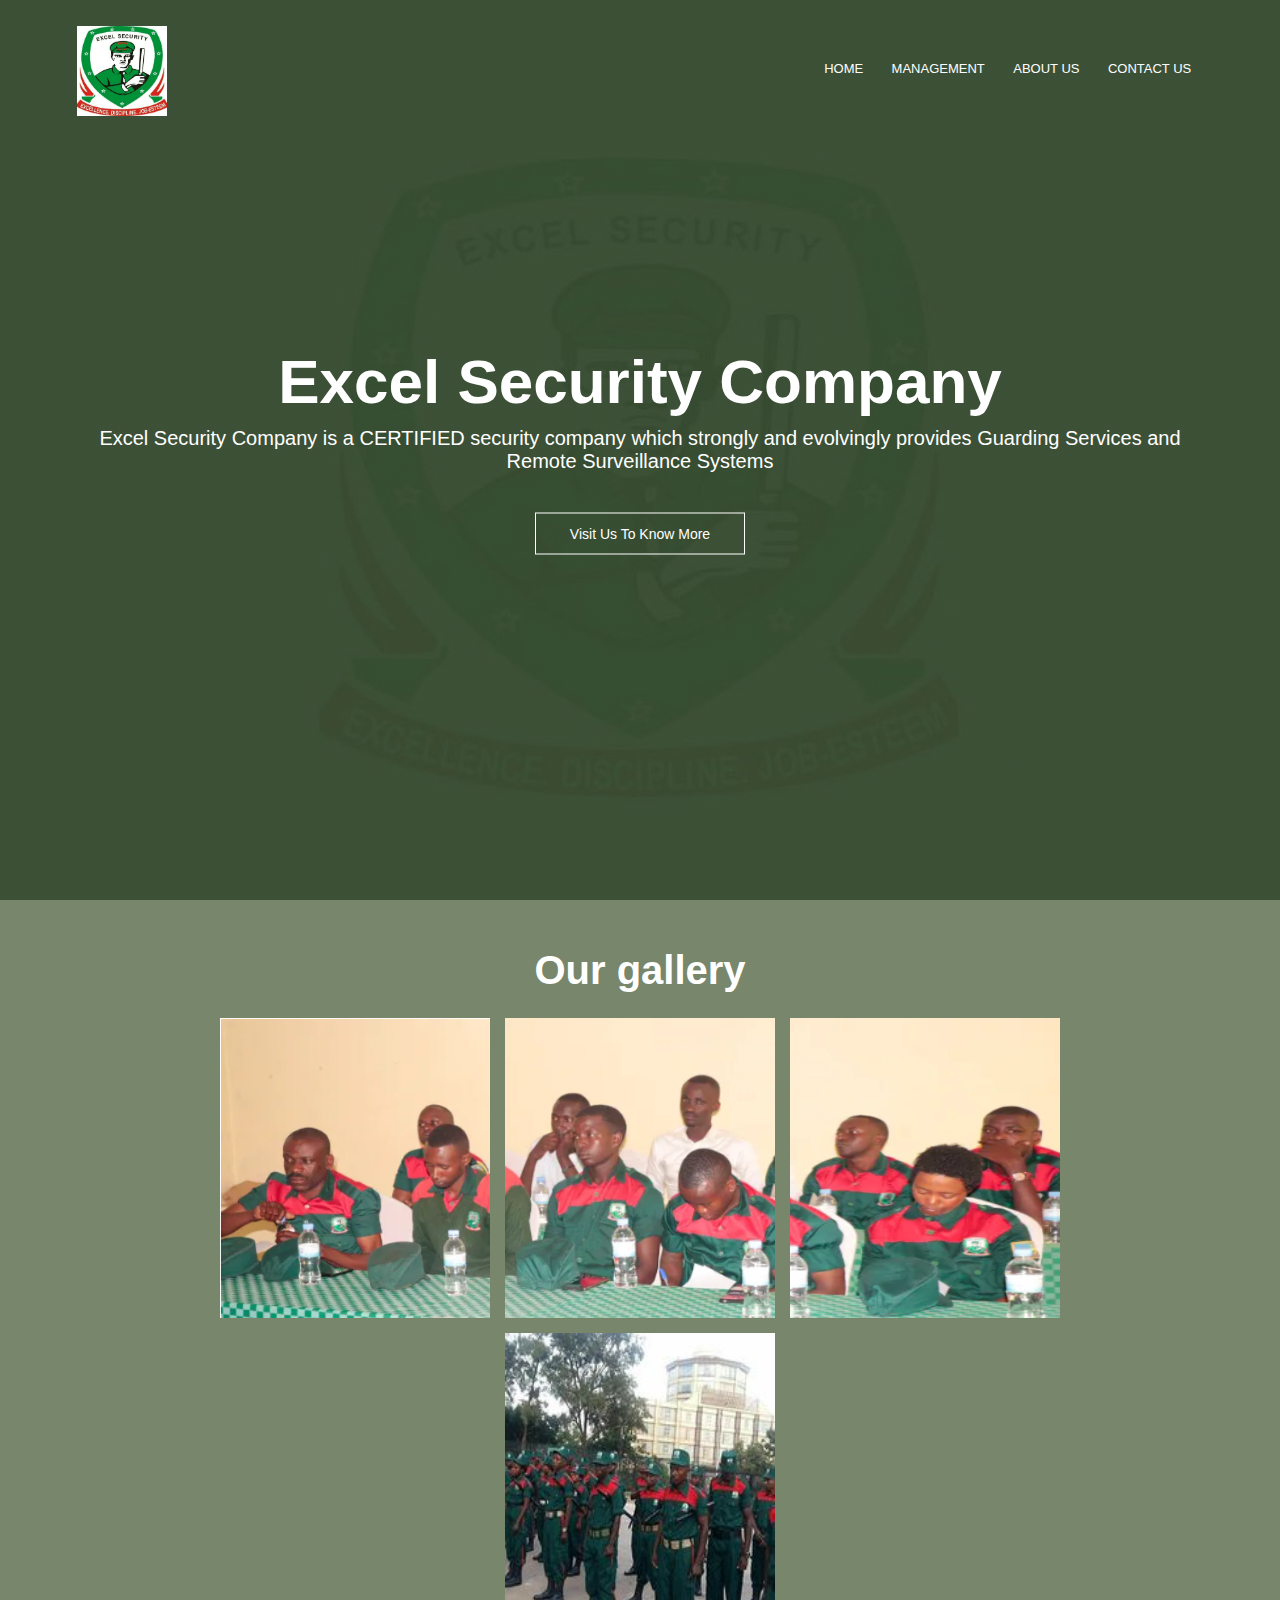
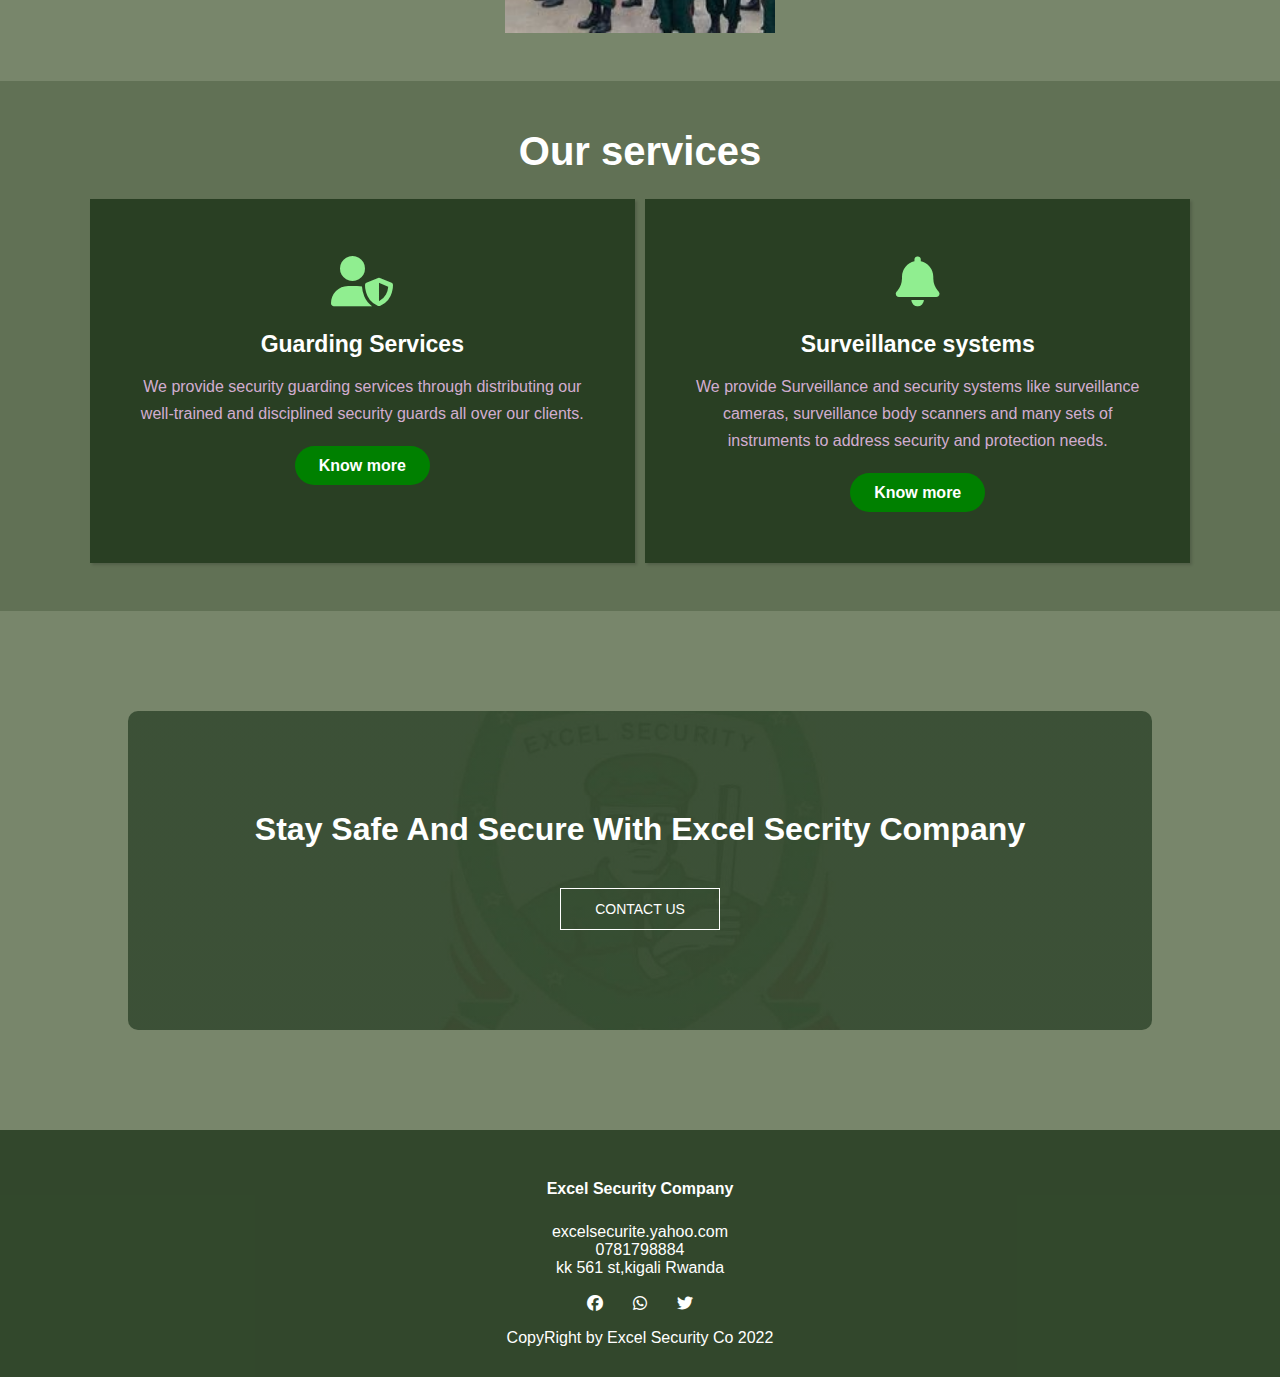
==== commit f6b5b99e: "Update index.html" ====
--- a/index.html
+++ b/index.html
@@ -1,8 +1,9 @@
 <html>
 <head>
 <meta name="viewport" content="width=device-width, initial-scale=1.0">
+<link rel="icon" type="image/x-icon" href="c2.jpg"> 
 <link rel="stylesheet" type="text/css" href="style.css">
-<link rel="stylesheet" href="fontawesome/css/all.min.css">
+<link rel="stylesheet" href="https://cdn.jsdelivr.net/npm/@fortawesome/fontawesome-free@6.1.2/css/all.min.css">
 </head>
 <body>
 <section class="header">
@@ -136,4 +137,4 @@
 
 
 
-</html>+</html>
